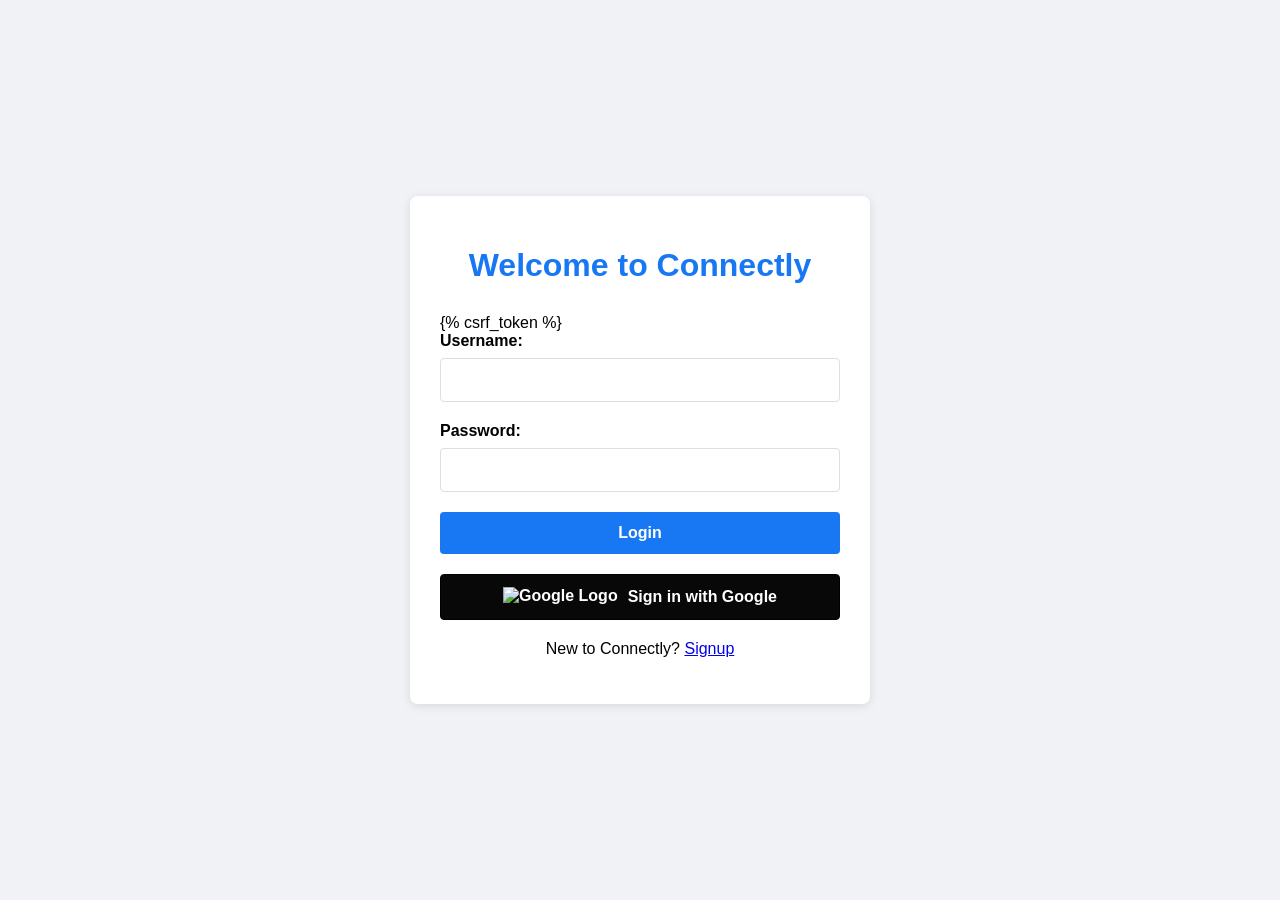
==== connectly_project/templates/index.html @ 6351324d "Add files via upload" ====
<!DOCTYPE html>
<html lang="en">
<head>
    <meta charset="UTF-8">
    <meta name="viewport" content="width=device-width, initial-scale=1.0">
    <title>Connectly Login</title>
    <style>
        body {
            font-family: 'Poppins', Arial, sans-serif;
            background-color: #f0f2f5;
            margin: 0;
            padding: 0;
            display: flex;
            justify-content: center;
            align-items: center;
            min-height: 100vh;
        }
        
        .login-container {
            background-color: white;
            padding: 30px;
            border-radius: 8px;
            box-shadow: 0 2px 10px rgba(0, 0, 0, 0.1);
            width: 100%;
            max-width: 400px;
        }
        
        h1 {
            text-align: center;
            color: #1877f2;
            margin-bottom: 30px;
        }
        
        .form-group {
            margin-bottom: 20px;
        }
        
        label {
            display: block;
            margin-bottom: 8px;
            font-weight: bold;
        }
        
        input {
            width: 100%;
            padding: 12px;
            border: 1px solid #dddfe2;
            border-radius: 4px;
            font-size: 16px;
            box-sizing: border-box;
        }
        
        button {
            width: 100%;
            padding: 12px;
            background-color: #1877f2;
            color: white;
            border: none;
            border-radius: 4px;
            font-size: 16px;
            font-weight: bold;
            cursor: pointer;
        }
        
        button:hover {
            background-color: #166fe5;
        }
        
        .google-btn {
            display: flex;
            align-items: center;
            justify-content: center;
            margin-top: 20px;
            width: 100%;
            padding: 12px;
            background-color: rgb(8, 8, 8);
            border: 1px solid #000000;
            border-radius: 4px;
            font-size: 16px;
            cursor: pointer;
        }
        
        .google-btn:hover {
            background-color: #f8f8f8;
        }
        
        .google-logo {
            height: 20px;
            margin-right: 10px;
        }
        
        #loginResponse {
            text-align: center;
            margin-top: 15px;
            padding: 8px;
            border-radius: 4px;
            display: none;
        }
    </style>
</head>
<body>
    <div class="login-container">
        <h1>Welcome to Connectly</h1>
        
        <form id="loginForm">
            {% csrf_token %}
            <div class="form-group">
                <label for="username">Username:</label>
                <input type="text" id="username" name="username" required>
            </div>
            
            <div class="form-group">
                <label for="password">Password:</label>
                <input type="password" id="password" name="password" required>
            </div>
            
            <button type="submit">Login</button>
            
            <div id="loginResponse"></div>
        </form>
        
        <button class="google-btn" id="googleSignIn">
            <img src="https://developers.google.com/identity/images/g-logo.png" alt="Google Logo" class="google-logo">
            Sign in with Google
        </button>
        
        <p style="text-align: center; margin-top: 20px;">
            New to Connectly? <a href="signup.html">Signup</a>
        </p>
    </div>
    
    <!-- Inline script as a fallback solution -->
    <script>
        document.addEventListener("DOMContentLoaded", function () {
            console.log("DOM fully loaded - initializing login script");
        
            const loginForm = document.getElementById("loginForm");
            const googleBtn = document.getElementById("googleSignIn");
            
            if (!loginForm) {
                console.error("Login form not found!");
                return;
            }
            
            // Display error messages to the user
            function showError(message) {
                const loginResponse = document.getElementById("loginResponse");
                if (loginResponse) {
                    loginResponse.textContent = message;
                    loginResponse.style.color = "#d32f2f";
                    loginResponse.style.backgroundColor = "#ffebee";
                    loginResponse.style.padding = "8px";
                    loginResponse.style.borderRadius = "4px";
                    loginResponse.style.display = "block";
                } else {
                    console.error(message);
                    alert(message);
                }
            }
        
            // Display success messages to the user
            function showSuccess(message) {
                const loginResponse = document.getElementById("loginResponse");
                if (loginResponse) {
                    loginResponse.textContent = message;
                    loginResponse.style.color = "green";
                    loginResponse.style.backgroundColor = "#e8f5e9";
                    loginResponse.style.padding = "8px";
                    loginResponse.style.borderRadius = "4px";
                    loginResponse.style.display = "block";
                } else {
                    console.log(message);
                    alert(message);
                }
            }
        
            // Handle Google Sign-In click
            if (googleBtn) {
                googleBtn.addEventListener("click", function() {
                    window.location.href = "/accounts/google/login/";
                });
            }
        
            loginForm.addEventListener("submit", async function (event) {
                event.preventDefault(); // Prevent default form submission
                console.log("Login form submitted");
        
                const username = document.getElementById("username").value;
                const password = document.getElementById("password").value;
                
                // Basic validation
                if (!username || !password) {
                    showError("Username and password are required");
                    return;
                }
                
                console.log(`Attempting login for user: ${username}`);
        
                try {
                    // Get CSRF token
                    let csrfToken = getCookie('csrftoken');
                    console.log("CSRF token from cookie:", csrfToken ? "Found" : "Not found");
        
                    // If no token in cookie, try to get it from any hidden field
                    if (!csrfToken) {
                        const csrfInput = document.querySelector('input[name="csrfmiddlewaretoken"]');
                        if (csrfInput) {
                            csrfToken = csrfInput.value;
                            console.log("CSRF token from input field:", "Found");
                        }
                    }
        
                    console.log("Trying login endpoint with application/json");
                    const response = await fetch("/login_user/", {
                        method: "POST",
                        headers: {
                            "Content-Type": "application/json",
                            "X-CSRFToken": csrfToken || ""
                        },
                        credentials: "include",
                        body: JSON.stringify({ username, password })
                    });
                    
                    console.log("Login response status:", response.status);
                    
                    try {
                        const data = await response.json();
                        console.log("Login response data:", data);
                        
                        if (data.success === true) {
                            console.log("Login successful! Redirecting to newsfeed");
                            showSuccess("Login successful! Redirecting...");
                            setTimeout(() => {
                                window.location.href = data.redirect || "/newsfeed/";
                            }, 1000);
                        } else if (data.error) {
                            showError(`Login failed: ${data.error}`);
                        } else {
                            showError("Login failed for an unknown reason.");
                        }
                    } catch (jsonError) {
                        console.error("Error parsing JSON:", jsonError);
                        
                        // Handle non-JSON responses or redirects
                        if (response.redirected) {
                            window.location.href = response.url;
                        } else if (response.ok) {
                            showSuccess("Login successful!");
                            setTimeout(() => {
                                window.location.href = "/newsfeed/";
                            }, 1000);
                        } else {
                            showError("Login failed. Please check your credentials.");
                        }
                    }
                } catch (error) {
                    console.error("Login error:", error);
                    showError("Error connecting to server. Please check if the server is running.");
                }
            });
            
            // Utility function to get cookies
            function getCookie(name) {
                let cookieValue = null;
                if (document.cookie && document.cookie !== '') {
                    const cookies = document.cookie.split(';');
                    for (let i = 0; i < cookies.length; i++) {
                        const cookie = cookies[i].trim();
                        if (cookie.substring(0, name.length + 1) === (name + '=')) {
                            cookieValue = decodeURIComponent(cookie.substring(name.length + 1));
                            break;
                        }
                    }
                }
                return cookieValue;
            }
        
            console.log("Login script initialization complete");
        });
    </script>
</body>
</html>
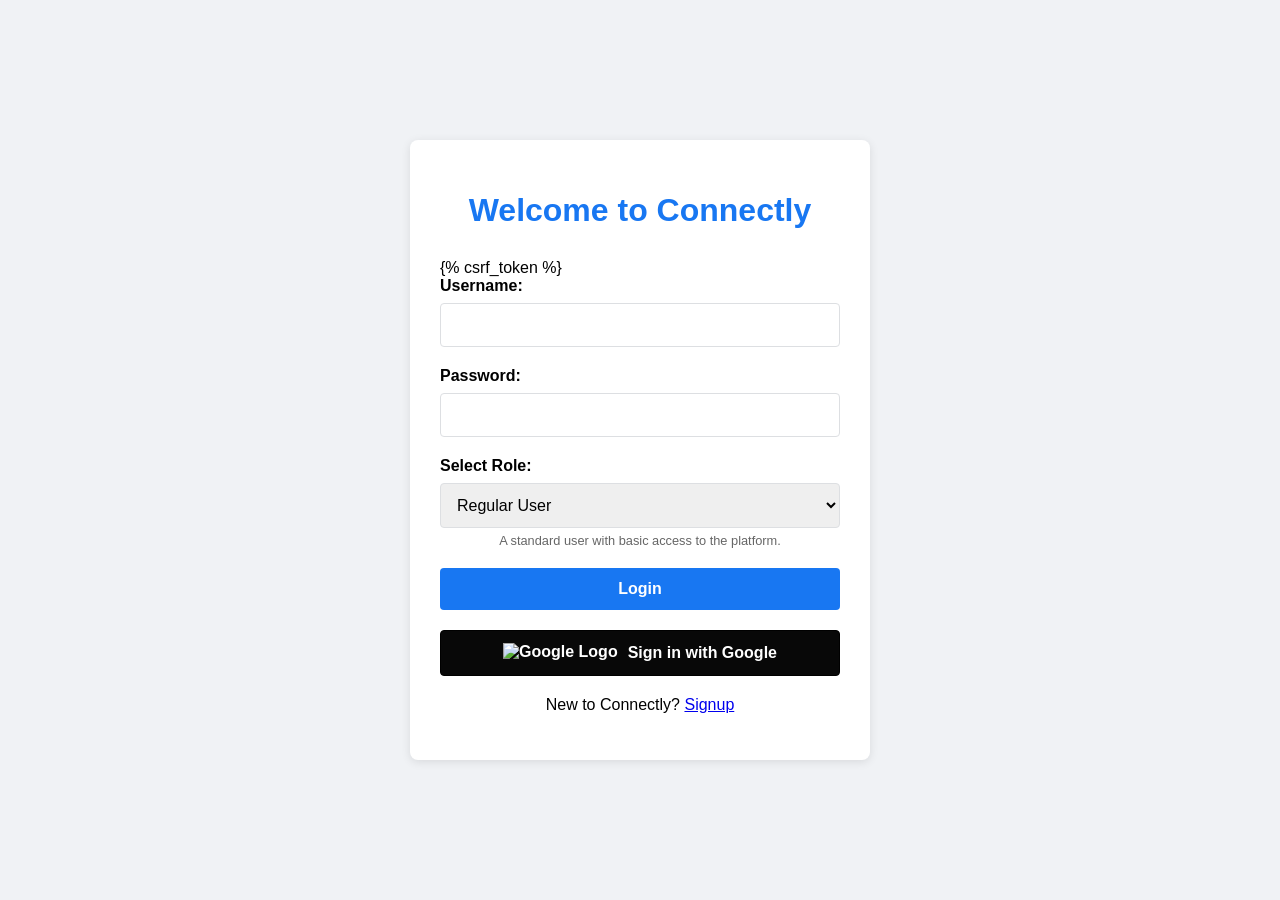
==== commit d094136d: "Add files via upload" ====
--- a/connectly_project/templates/index.html
+++ b/connectly_project/templates/index.html
@@ -41,7 +41,7 @@
             font-weight: bold;
         }
         
-        input {
+        input, select {
             width: 100%;
             padding: 12px;
             border: 1px solid #dddfe2;
@@ -96,6 +96,13 @@
             border-radius: 4px;
             display: none;
         }
+
+        .role-description {
+            font-size: 0.8em;
+            color: #666;
+            margin-top: 5px;
+            text-align: center;
+        }
     </style>
 </head>
 <body>
@@ -112,6 +119,19 @@
             <div class="form-group">
                 <label for="password">Password:</label>
                 <input type="password" id="password" name="password" required>
+            </div>
+            
+            <div class="form-group">
+                <label for="userRole">Select Role:</label>
+                <select id="userRole" name="userRole">
+                    <option value="user">Regular User</option>
+                    <option value="admin">Administrator</option>
+                    <option value="moderator">Moderator</option>
+                    <option value="guest">Guest</option>
+                </select>
+                <div class="role-description" id="roleDescription">
+                    A standard user with basic access to the platform.
+                </div>
             </div>
             
             <button type="submit">Login</button>
@@ -136,6 +156,22 @@
         
             const loginForm = document.getElementById("loginForm");
             const googleBtn = document.getElementById("googleSignIn");
+            const userRoleSelect = document.getElementById("userRole");
+            const roleDescriptionEl = document.getElementById("roleDescription");
+            
+            // Role descriptions
+            const roleDescriptions = {
+                user: "A standard user with basic access to the platform. Can create posts, like, and comment.",
+                admin: "Full platform access with administrative privileges. Can manage users, modify roles, and access admin panel.",
+                moderator: "Responsible for content moderation. Can review and manage posts, comments, and user activities.",
+                guest: "Limited access with restricted features. Primarily for browsing and minimal interaction."
+            };
+
+            // Update role description dynamically
+            userRoleSelect.addEventListener('change', function() {
+                const selectedRole = this.value;
+                roleDescriptionEl.textContent = roleDescriptions[selectedRole];
+            });
             
             if (!loginForm) {
                 console.error("Login form not found!");
@@ -187,6 +223,7 @@
         
                 const username = document.getElementById("username").value;
                 const password = document.getElementById("password").value;
+                const userRole = document.getElementById("userRole").value;
                 
                 // Basic validation
                 if (!username || !password) {
@@ -194,7 +231,7 @@
                     return;
                 }
                 
-                console.log(`Attempting login for user: ${username}`);
+                console.log(`Attempting login for user: ${username} with role: ${userRole}`);
         
                 try {
                     // Get CSRF token
@@ -218,7 +255,11 @@
                             "X-CSRFToken": csrfToken || ""
                         },
                         credentials: "include",
-                        body: JSON.stringify({ username, password })
+                        body: JSON.stringify({ 
+                            username, 
+                            password,
+                            role: userRole // Include the selected role
+                        })
                     });
                     
                     console.log("Login response status:", response.status);
@@ -228,11 +269,18 @@
                         console.log("Login response data:", data);
                         
                         if (data.success === true) {
-                            console.log("Login successful! Redirecting to newsfeed");
-                            showSuccess("Login successful! Redirecting...");
+                            // Capitalize first letter of role for display
+                            const displayRole = userRole.charAt(0).toUpperCase() + userRole.slice(1);
+                            
+                            console.log(`Logging in as ${displayRole}! Redirecting to newsfeed`);
+                            showSuccess(`Logging in as ${displayRole} User...`);
+                            
+                            // Store the role in localStorage for persistence
+                            localStorage.setItem('userRole', userRole);
+                            
                             setTimeout(() => {
                                 window.location.href = data.redirect || "/newsfeed/";
-                            }, 1000);
+                            }, 1500);
                         } else if (data.error) {
                             showError(`Login failed: ${data.error}`);
                         } else {
@@ -243,12 +291,19 @@
                         
                         // Handle non-JSON responses or redirects
                         if (response.redirected) {
+                            // Store the role in localStorage before redirect
+                            localStorage.setItem('userRole', userRole);
                             window.location.href = response.url;
                         } else if (response.ok) {
-                            showSuccess("Login successful!");
+                            const displayRole = userRole.charAt(0).toUpperCase() + userRole.slice(1);
+                            showSuccess(`Logging in as ${displayRole} User...`);
+                            
+                            // Store the role in localStorage
+                            localStorage.setItem('userRole', userRole);
+                            
                             setTimeout(() => {
                                 window.location.href = "/newsfeed/";
-                            }, 1000);
+                            }, 1500);
                         } else {
                             showError("Login failed. Please check your credentials.");
                         }
